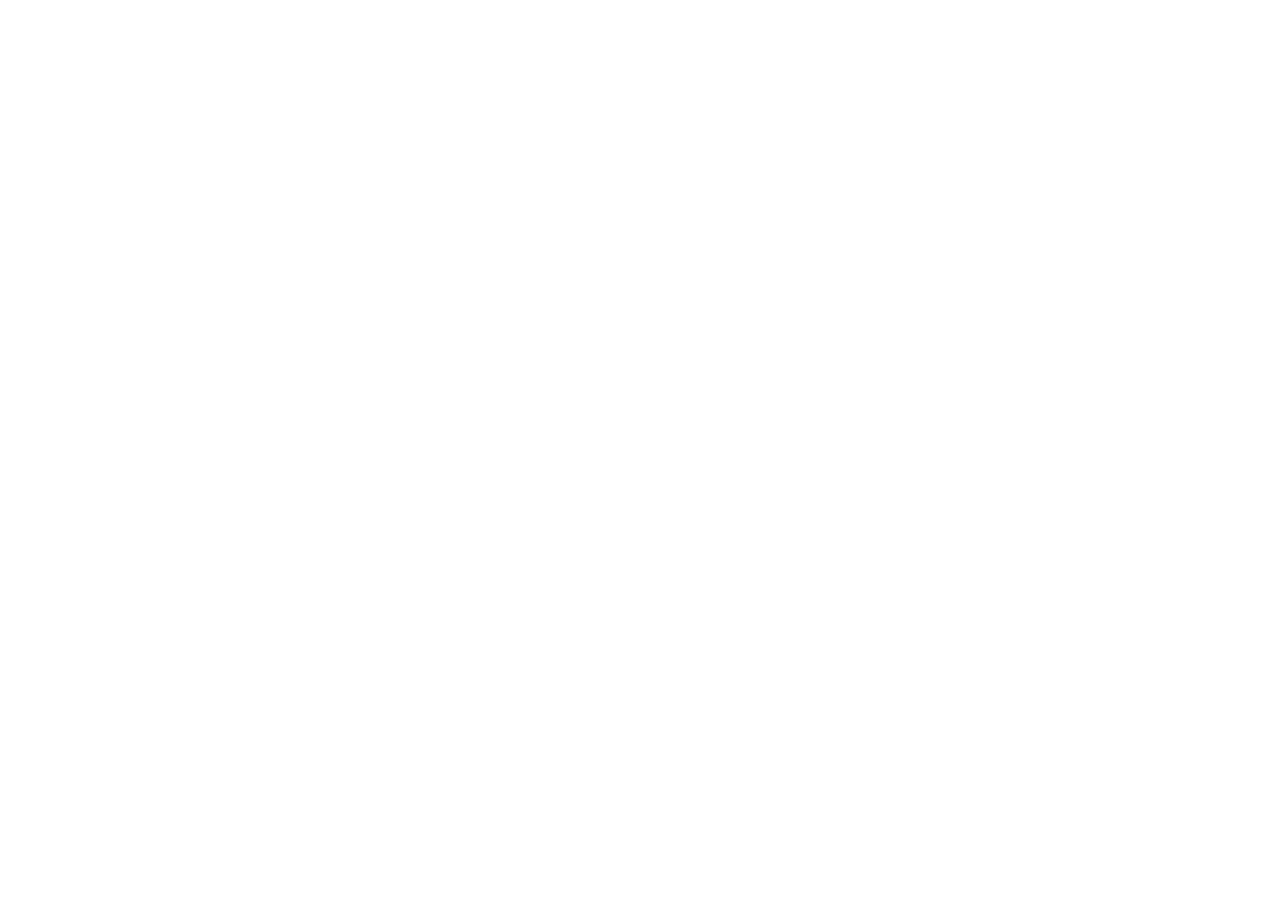
==== parallax.html @ bccac004 "parallax files init with layers" ====
<!DOCTYPE html>
<html lang="en">
<head>
    <meta charset="UTF-8">
    <meta http-equiv="X-UA-Compatible" content="IE=edge">
    <meta name="viewport" content="width=device-width, initial-scale=1.0">
    <title>Document</title>
    <link rel="stylesheet" href="parllax.css">
</head>
<body>
    <canvas id="canvas1">

    </canvas>
    <script src="parallax.js"></script>
</body>
</html>
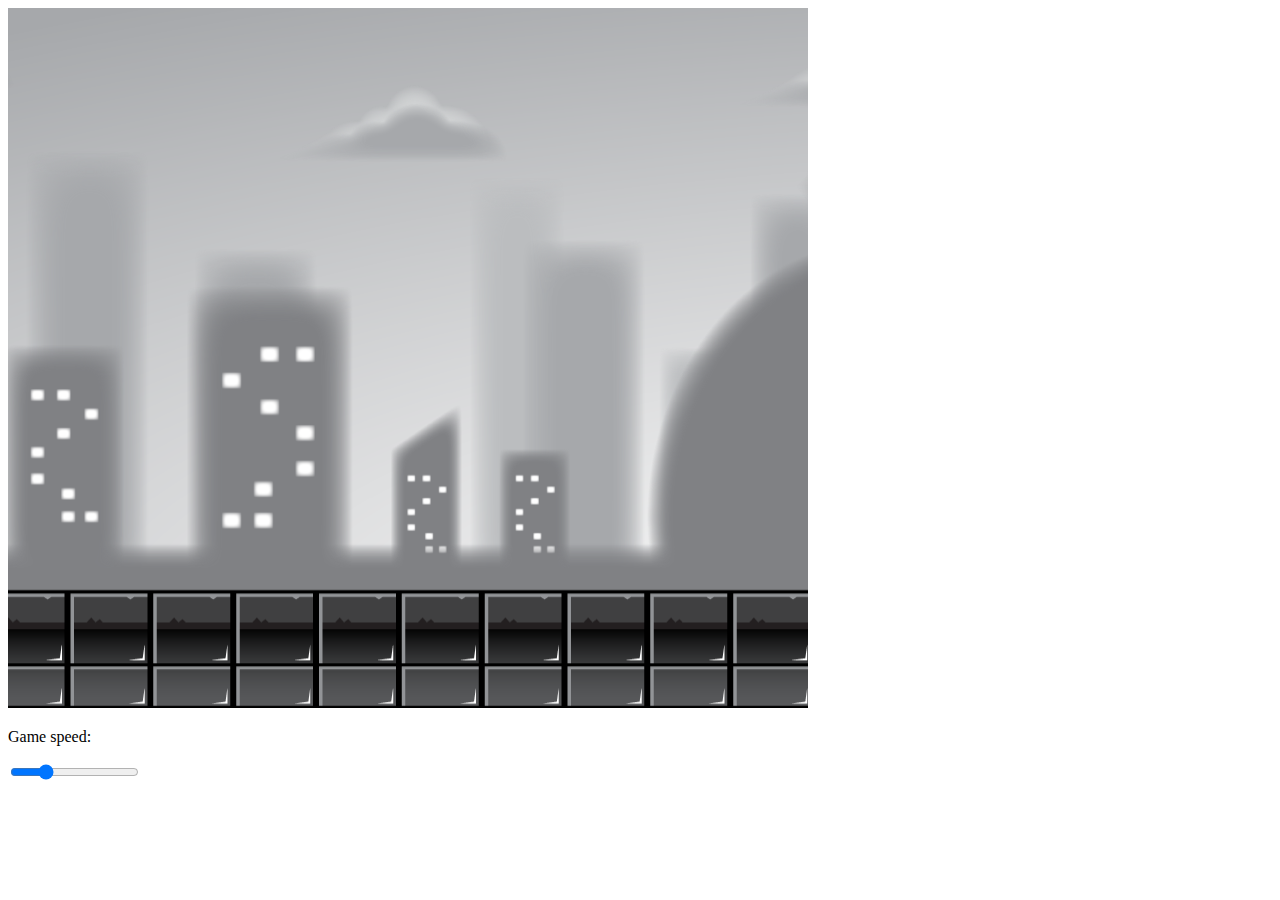
==== commit 31e5a399: "add html speed" ====
--- a/parallax.html
+++ b/parallax.html
@@ -8,9 +8,12 @@
     <link rel="stylesheet" href="parllax.css">
 </head>
 <body>
-    <canvas id="canvas1">
-
-    </canvas>
+    <div id="container">
+        <canvas id="canvas1"></canvas>
+        <p>Game speed: <span id="'showGameSpeed"></span></p>
+        <input type="range" min="0" max="20" value="5" class="slider" id="slider">
+    </div>
+    
     <script src="parallax.js"></script>
 </body>
 </html>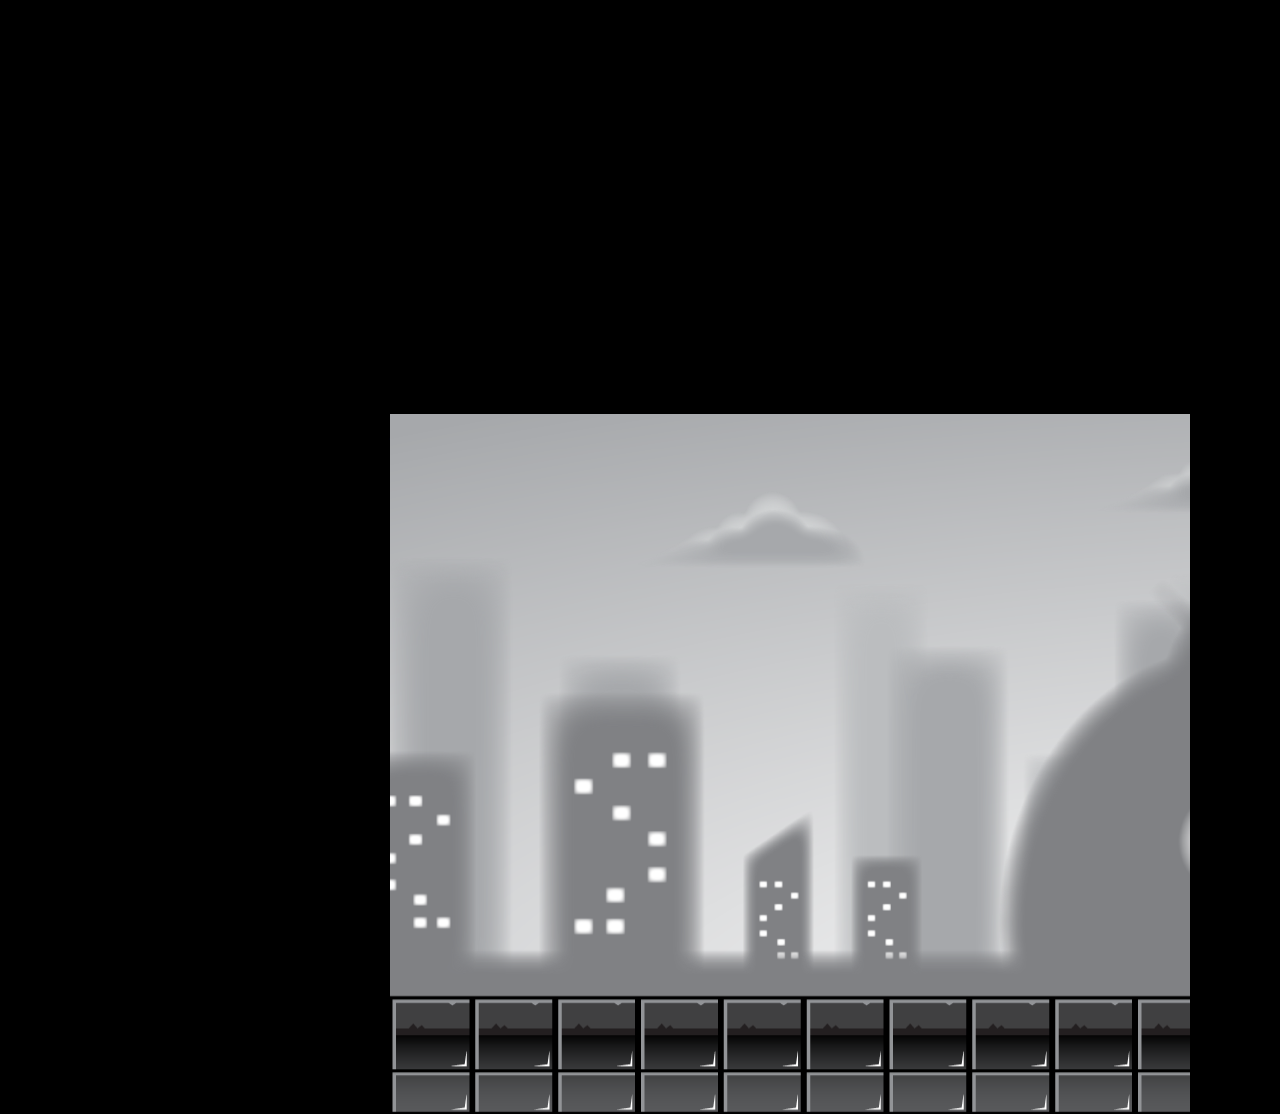
==== commit dd443ed1: "add css" ====
--- a/parallax.html
+++ b/parallax.html
@@ -5,7 +5,7 @@
     <meta http-equiv="X-UA-Compatible" content="IE=edge">
     <meta name="viewport" content="width=device-width, initial-scale=1.0">
     <title>Document</title>
-    <link rel="stylesheet" href="parllax.css">
+    <link rel="stylesheet" href="parallax.css">
 </head>
 <body>
     <div id="container">
--- a/parallax.css
+++ b/parallax.css
@@ -0,0 +1,26 @@
+body{
+    background: black;
+}
+
+#container {
+    position: absolute;
+    width: 500px;
+    transform: translate(-50%, -50%);
+    top: 50%;
+    left: 50%;
+    font: 25px;
+}
+
+#canvas1 {
+    position: absolute;
+    width: 800px;
+    height: 700px;
+}
+
+#slider {
+    width: 100%;
+}
+
+p {
+    color: white;
+}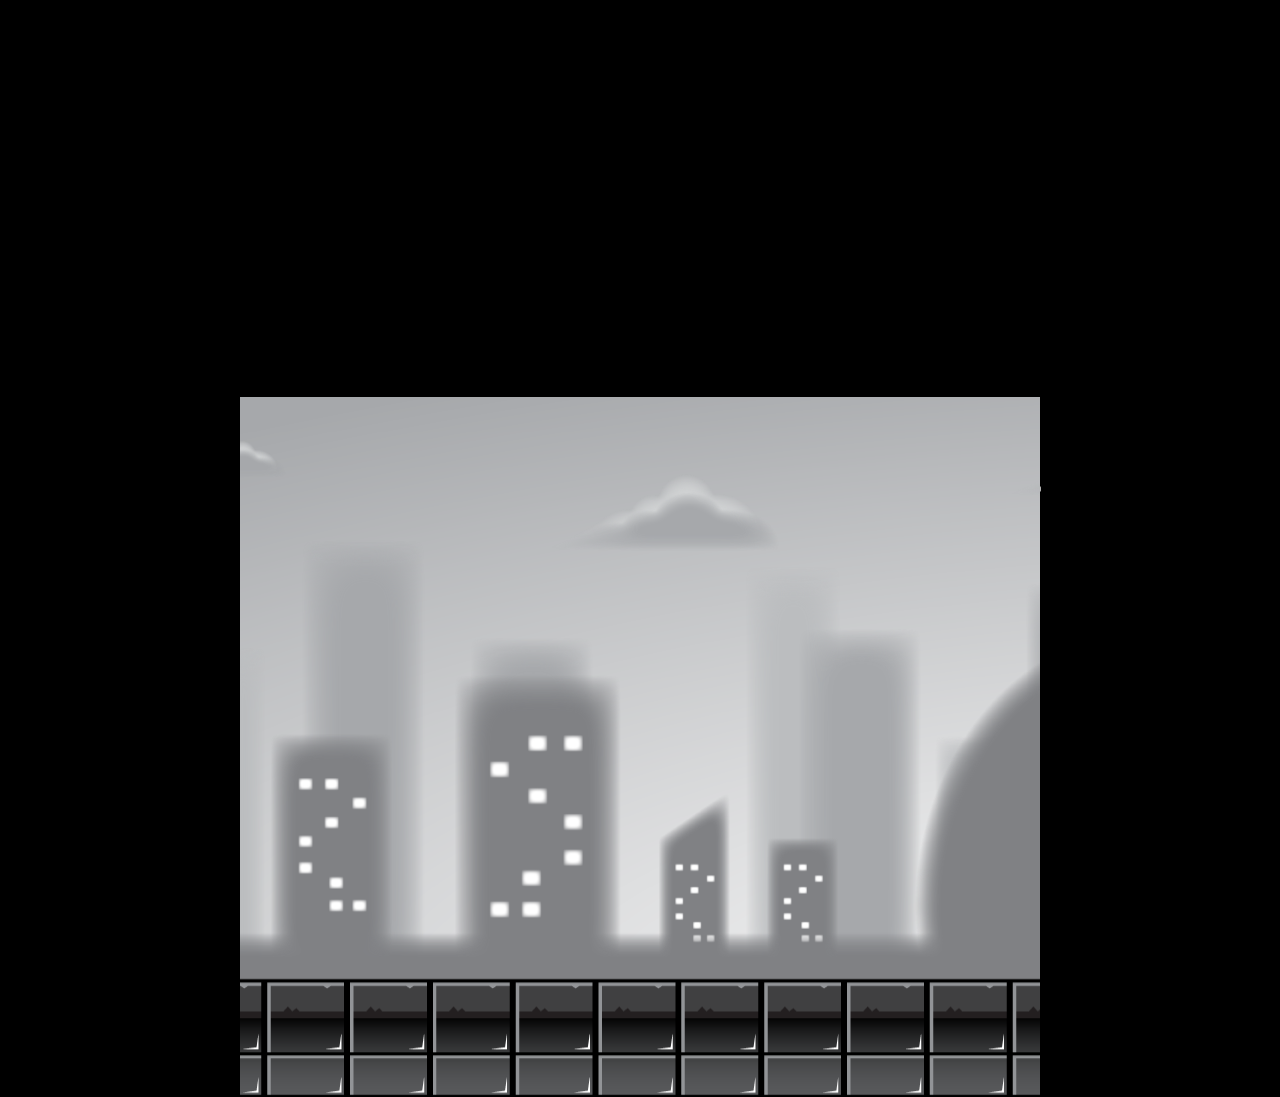
==== commit 1edc475a: "bug fixed" ====
--- a/parallax.html
+++ b/parallax.html
@@ -9,8 +9,8 @@
 </head>
 <body>
     <div id="container">
-        <canvas id="canvas1"></canvas>
-        <p>Game speed: <span id="'showGameSpeed"></span></p>
+        <canvas id="canvas1"></canvas>     
+        <p>Game speed: <span id="showGameSpeed"></span></p>
         <input type="range" min="0" max="20" value="5" class="slider" id="slider">
     </div>
     
--- a/parallax.css
+++ b/parallax.css
@@ -4,11 +4,11 @@
 
 #container {
     position: absolute;
-    width: 500px;
+    width: 800px;
     transform: translate(-50%, -50%);
     top: 50%;
     left: 50%;
-    font: 25px;
+    font-size: 25px;
 }
 
 #canvas1 {
@@ -19,6 +19,7 @@
 
 #slider {
     width: 100%;
+    cursor: pointer;
 }
 
 p {
